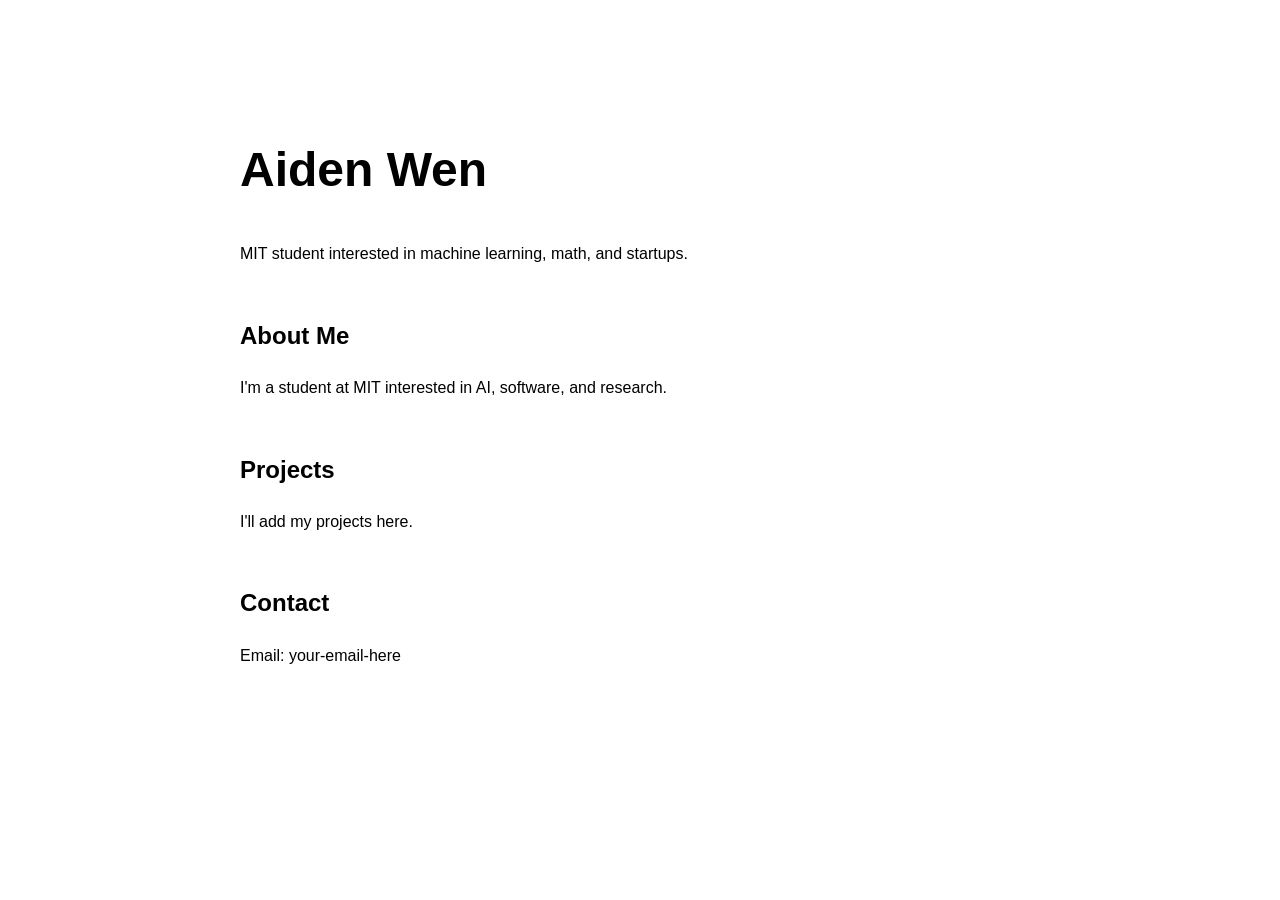
==== index.html @ 3099734c "Initial website" ====
<!DOCTYPE html>
<html>
<head>
    <title>Aiden Wen</title>
    <link rel="stylesheet" href="style.css">
</head>

<body>
    <h1>Aiden Wen</h1>
    <p>MIT student interested in machine learning, math, and startups.</p>

    <h2>About Me</h2>
    <p>I'm a student at MIT interested in AI, software, and research.</p>

    <h2>Projects</h2>
    <p>I'll add my projects here.</p>

    <h2>Contact</h2>
    <p>Email: your-email-here</p>
</body>
</html>
---- style.css ----
body {
    font-family: Arial, sans-serif;
    max-width: 800px;
    margin: 80px auto;
    padding: 20px;
    line-height: 1.6;
}

h1 {
    font-size: 48px;
}

h2 {
    margin-top: 50px;
}
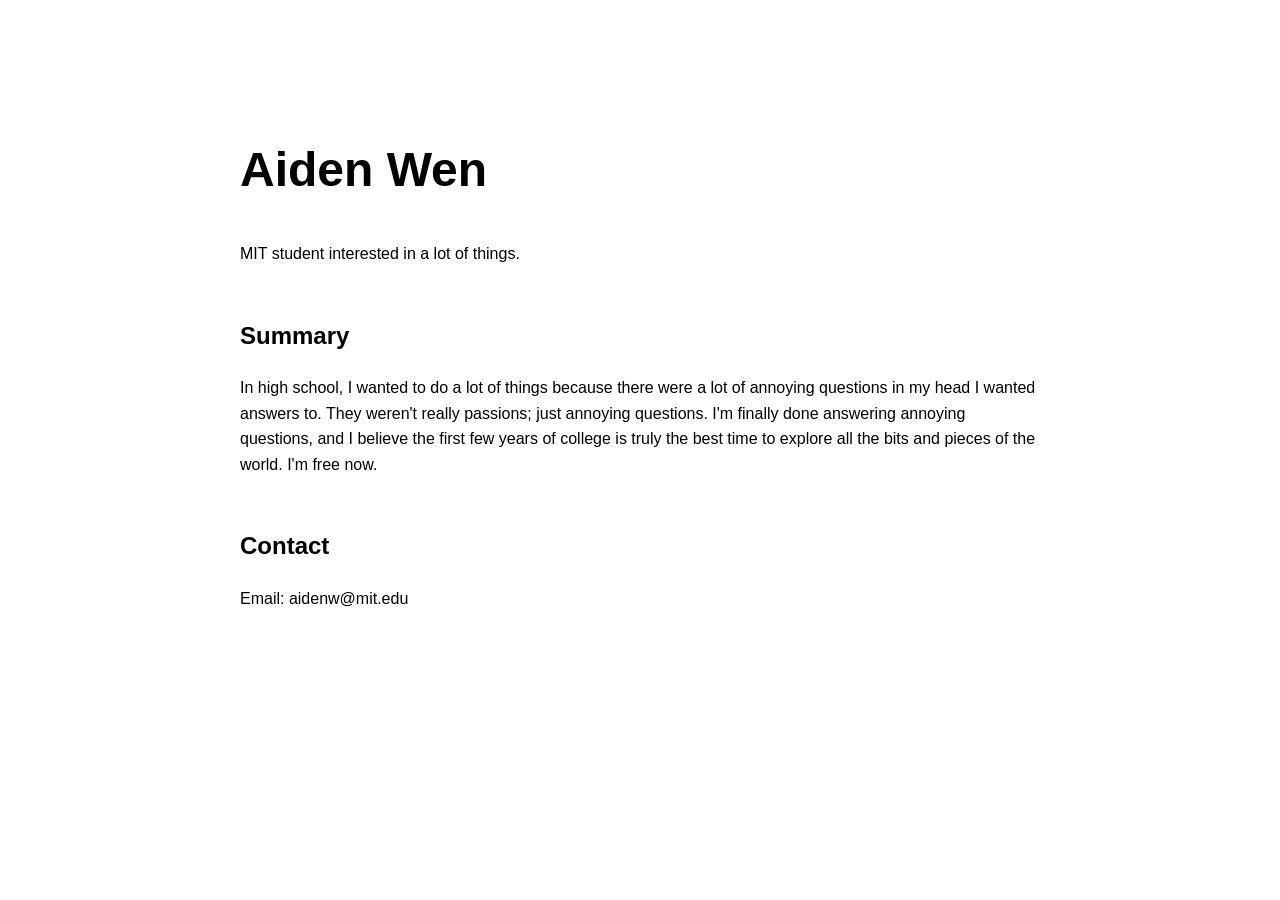
==== commit bf291b28: "Homepage Updates" ====
--- a/index.html
+++ b/index.html
@@ -7,15 +7,12 @@
 
 <body>
     <h1>Aiden Wen</h1>
-    <p>MIT student interested in machine learning, math, and startups.</p>
+    <p>MIT student interested in a lot of things.</p>
 
-    <h2>About Me</h2>
-    <p>I'm a student at MIT interested in AI, software, and research.</p>
-
-    <h2>Projects</h2>
-    <p>I'll add my projects here.</p>
+    <h2>Summary</h2>
+    <p>In high school, I wanted to do a lot of things because there were a lot of annoying questions in my head I wanted answers to. They weren't really passions; just annoying questions. I'm finally done answering annoying questions, and I believe the first few years of college is truly the best time to explore all the bits and pieces of the world. I'm free now. </p>
 
     <h2>Contact</h2>
-    <p>Email: your-email-here</p>
+    <p>Email: aidenw@mit.edu</p>
 </body>
 </html>
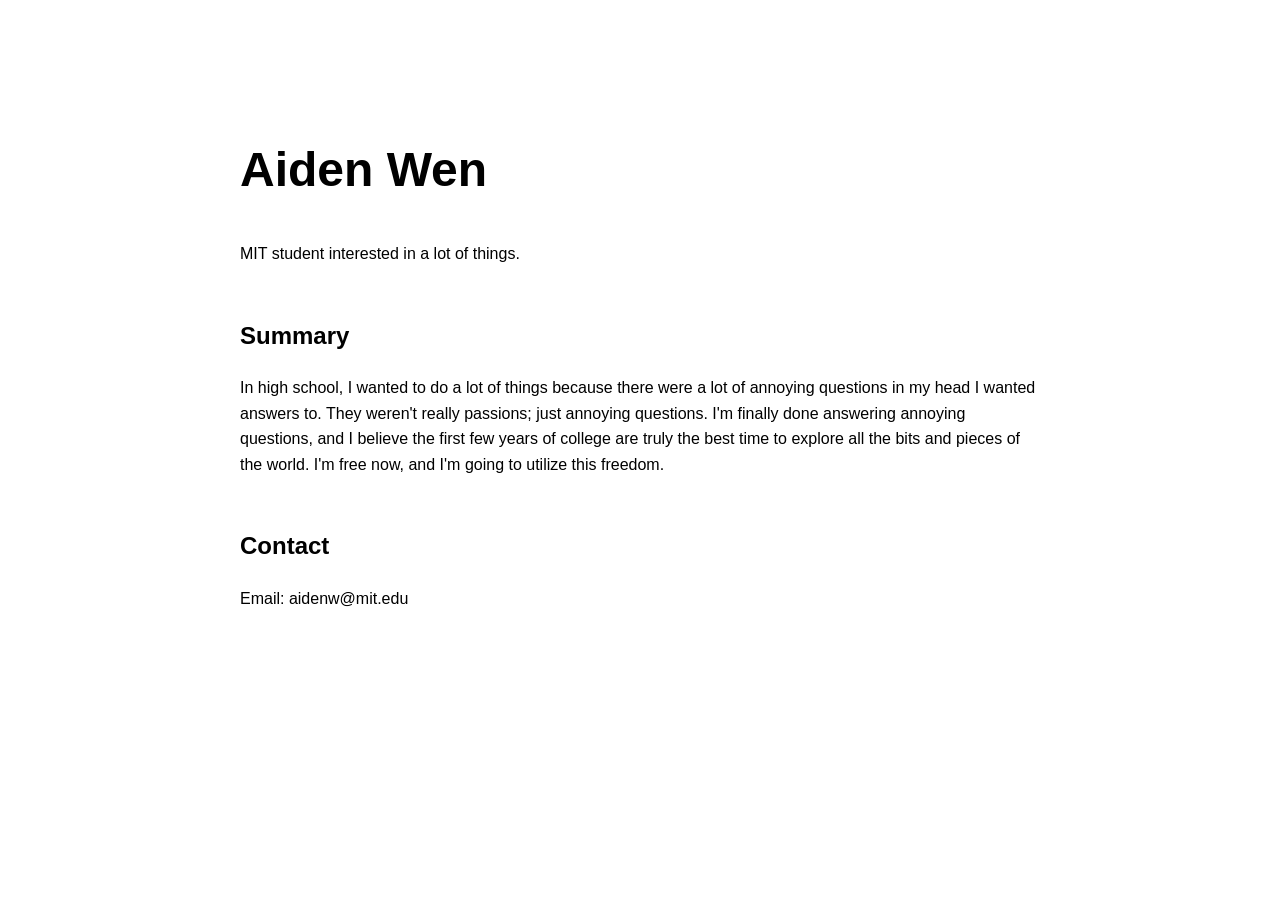
==== commit ef89e32d: "fix" ====
--- a/index.html
+++ b/index.html
@@ -10,7 +10,7 @@
     <p>MIT student interested in a lot of things.</p>
 
     <h2>Summary</h2>
-    <p>In high school, I wanted to do a lot of things because there were a lot of annoying questions in my head I wanted answers to. They weren't really passions; just annoying questions. I'm finally done answering annoying questions, and I believe the first few years of college is truly the best time to explore all the bits and pieces of the world. I'm free now. </p>
+    <p>In high school, I wanted to do a lot of things because there were a lot of annoying questions in my head I wanted answers to. They weren't really passions; just annoying questions. I'm finally done answering annoying questions, and I believe the first few years of college are truly the best time to explore all the bits and pieces of the world. I'm free now, and I'm going to utilize this freedom. </p>
 
     <h2>Contact</h2>
     <p>Email: aidenw@mit.edu</p>
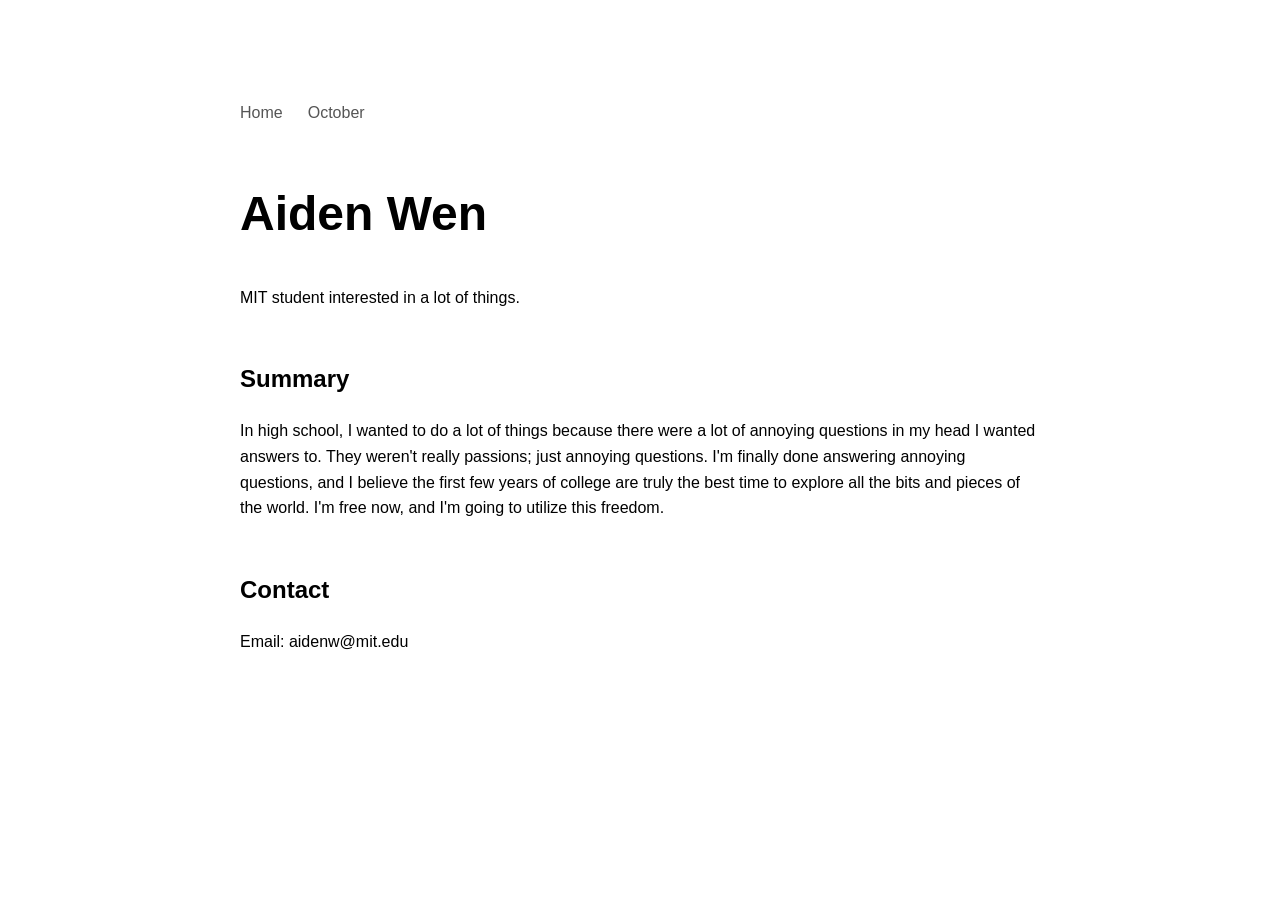
==== commit 4dae1682: "add page" ====
--- a/index.html
+++ b/index.html
@@ -6,6 +6,11 @@
 </head>
 
 <body>
+    <nav>
+    <a href="index.html">Home</a>
+    <a href="october.html">October</a>
+    </nav>
+
     <h1>Aiden Wen</h1>
     <p>MIT student interested in a lot of things.</p>
 
--- a/style.css
+++ b/style.css
@@ -12,4 +12,20 @@
 
 h2 {
     margin-top: 50px;
+}
+
+nav {
+    display: flex;
+    gap: 25px;
+    margin-bottom: 50px;
+}
+
+nav a {
+    text-decoration: none;
+    color: #555;
+    font-size: 16px;
+}
+
+nav a:hover {
+    color: black;
 }
